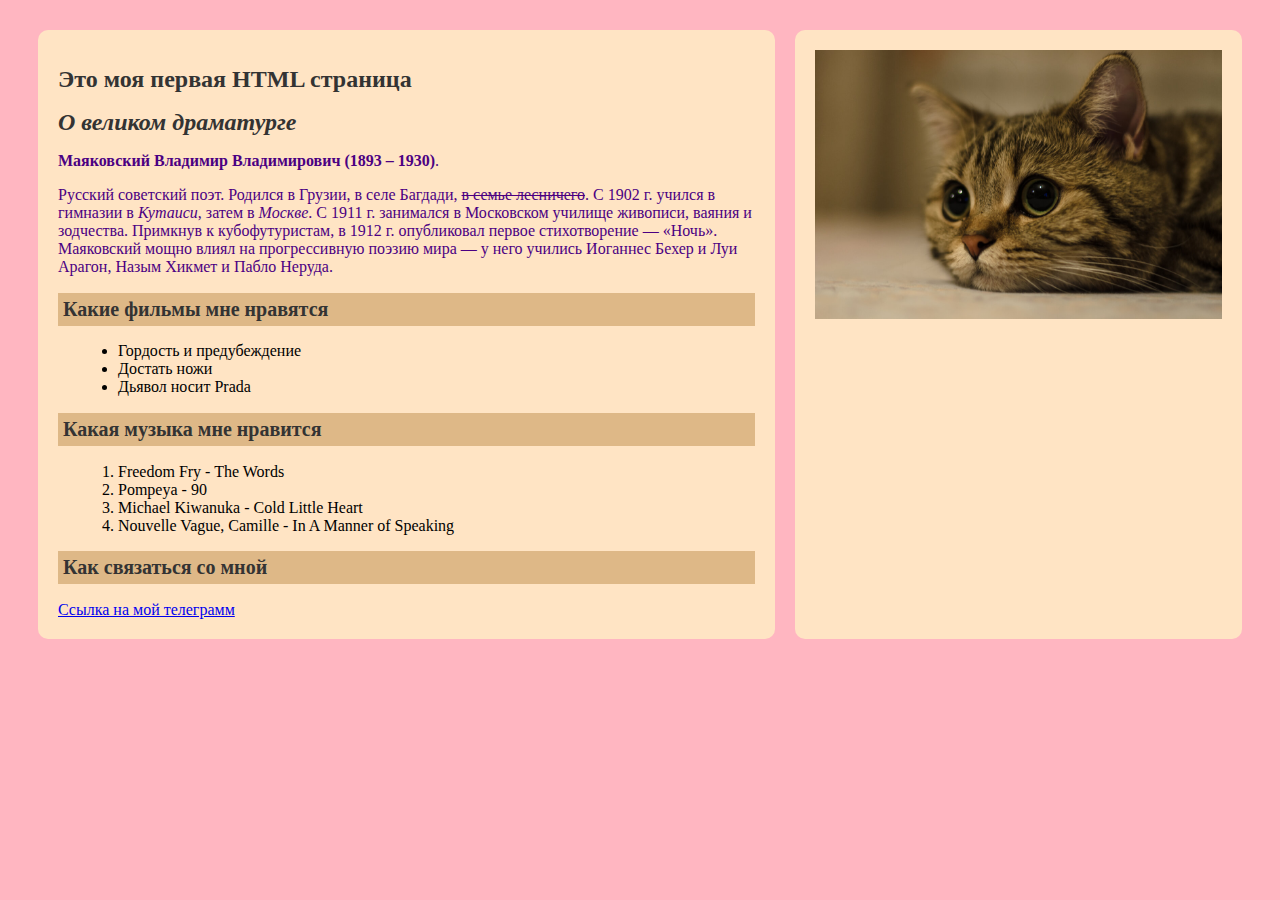
==== index.html @ 797fd5b0 "Update and rename lab1_f.html to index.html" ====
<!DOCTYPE html>
<html lang="ru">

<head>
    <meta charset="UTF-8">
    <title>Лабораторная работа 1</title>
    <link rel="stylesheet" href="style.css">
</head>

<body>
    <div class="content">
        <div class="content-left">
            <h1>Это моя первая HTML страница</h1>
            <h1><em>О великом драматурге</em></h1>
            <p><b>Маяковский Владимир Владимирович (1893 – 1930)</b>.</p>
            <p>Русский советский поэт. Родился в Грузии, в селе Багдади, <del>в семье лесничего</del>. С 1902 г. учился
                в
                гимназии в <i>Кутаиси</i>, затем в <i>Москве</i>. С 1911 г. занимался в Московском училище живописи,
                ваяния и
                зодчества. Примкнув к кубофутуристам, в 1912 г. опубликовал первое стихотворение — «Ночь». Маяковский
                мощно
                влиял на прогрессивную поэзию мира — у него учились Иоганнес Бехер и Луи Арагон, Назым Хикмет и Пабло
                Неруда.
            </p>

            <h2>
                Какие фильмы мне нравятся
            </h2>
            <ul>
                <li>Гордость и предубеждение</li>
                <li>Достать ножи</li>
                <li>Дьявол носит Prada</li>
            </ul>

            <h2>
                Какая музыка мне нравится
            </h2>
            <ol>
                <li>Freedom Fry - The Words</li>
                <li>Pompeya - 90</li>
                <li>Michael Kiwanuka - Cold Little Heart</li>
                <li>Nouvelle Vague, Camille - In A Manner of Speaking</li>
            </ol>

            <h2>
                Как связаться со мной
            </h2>
            <a href="https://t.me/likurtik">Ссылка на мой телеграмм</a>
        </div>

        <div class="content-right">
            <img src="scale_1200.jpg" class="photo" alt="фото" />
        </div>
    </div>
</body>

</html>
---- style.css ----
body {
    background-color: lightpink;
}

.content {
    display: flex;
    margin: 20px;
}

.content-left,
.content-right {
    background-color:bisque;
    margin: 10px;
    padding: 20px;
    border-radius: 10px;
}

.content-left {
    width: 60%;
}

.content-right {
    width: 35%;
}

h1 {
    font-size: 24px;
    color: #333;
}

h2 {
    font-size: 20px;
    color: #333;
    background-color:burlywood;
    padding: 5px;
}

p {
    font-size: 16px;
    color:indigo;
}

ul,
ol {
    margin-left: 20px;
}

a {
    color:dimgray
    text-decoration: none;
}

.photo {
    width: 100%;
    height: auto;
}
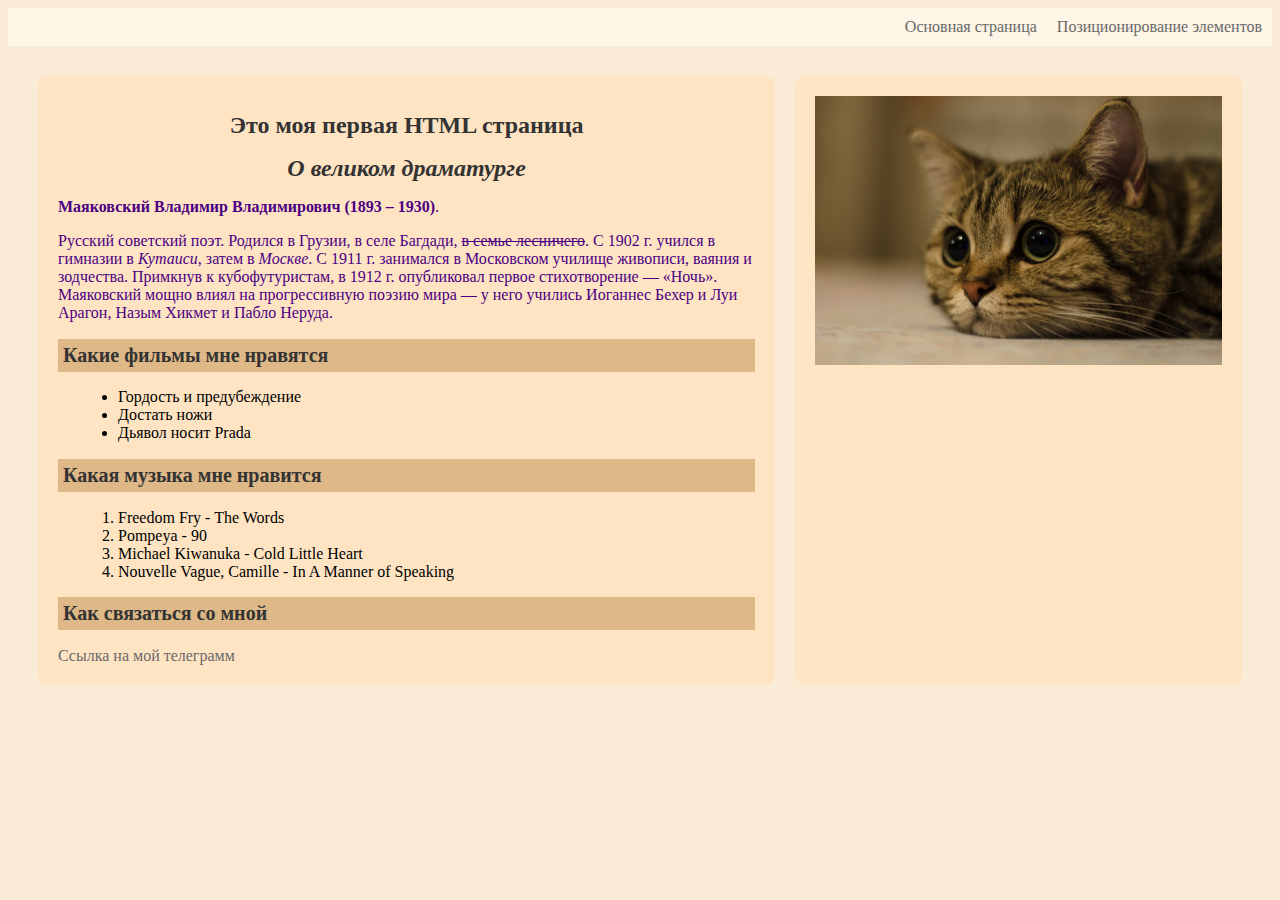
==== commit 40717828: "lab_3" ====
--- a/index.html
+++ b/index.html
@@ -8,6 +8,11 @@
 </head>
 
 <body>
+    <div class="header">
+        <a href="index.html">Основная страница</a>
+        <a href="page2.html">Позиционирование элементов</a>
+    </div>
+
     <div class="content">
         <div class="content-left">
             <h1>Это моя первая HTML страница</h1>
@@ -54,4 +59,4 @@
     </div>
 </body>
 
-</html>
+</html>--- a/style.css
+++ b/style.css
@@ -1,5 +1,5 @@
 body {
-    background-color: lightpink;
+    background-color:antiquewhite;
 }
 
 .content {
@@ -9,7 +9,7 @@
 
 .content-left,
 .content-right {
-    background-color:bisque;
+    background-color: bisque;
     margin: 10px;
     padding: 20px;
     border-radius: 10px;
@@ -31,13 +31,13 @@
 h2 {
     font-size: 20px;
     color: #333;
-    background-color:burlywood;
+    background-color: burlywood;
     padding: 5px;
 }
 
 p {
     font-size: 16px;
-    color:indigo;
+    color: indigo;
 }
 
 ul,
@@ -46,11 +46,98 @@
 }
 
 a {
-    color:dimgray
+    color: dimgray;
     text-decoration: none;
 }
 
 .photo {
     width: 100%;
     height: auto;
+}
+
+.header {
+    display: flex;
+    justify-content: flex-end;
+    background-color:oldlace;
+    padding: 10px;
+}
+
+h1 {
+    text-align: center; 
+}
+
+.header a {
+    margin-left: 20px;
+}
+
+.container {
+    display: flex;
+    flex-direction: column;
+    align-items: center;
+}
+
+.block {
+    margin-top: 10px;
+    margin-bottom: 10px;
+}
+
+.container-2 {
+    display: flex;
+    justify-content: center;
+    align-items: center;
+    height: 300px;
+}
+
+.block-2 {
+    margin: auto;
+}
+
+.container-3 {
+    display: flex;
+    flex-wrap: wrap;
+    justify-content: space-between;
+}
+
+.block-3 {
+    margin-bottom: 10px;
+}
+
+.position-example {
+    position: relative;
+    width: 300px; 
+    height: 300px; 
+    border: 2px solid black; 
+    background-color: white; 
+    margin: 20px auto;
+}
+
+.square {
+    position: absolute;
+    width: 100px; 
+    height: 100px; 
+    border-style: solid;
+}
+
+.red {
+    border-color: red; 
+    top: 40px; 
+    left: 40px;
+}
+
+.blue {
+    border-color: blue; 
+    top: 100px; 
+    left: 100px;
+}
+
+.green {
+    border-color: green; 
+    top: 160px; 
+    left: 160px; 
+}
+
+.fixed-cat {
+    position: fixed;
+    bottom: 20px;
+    right: 20px;
 }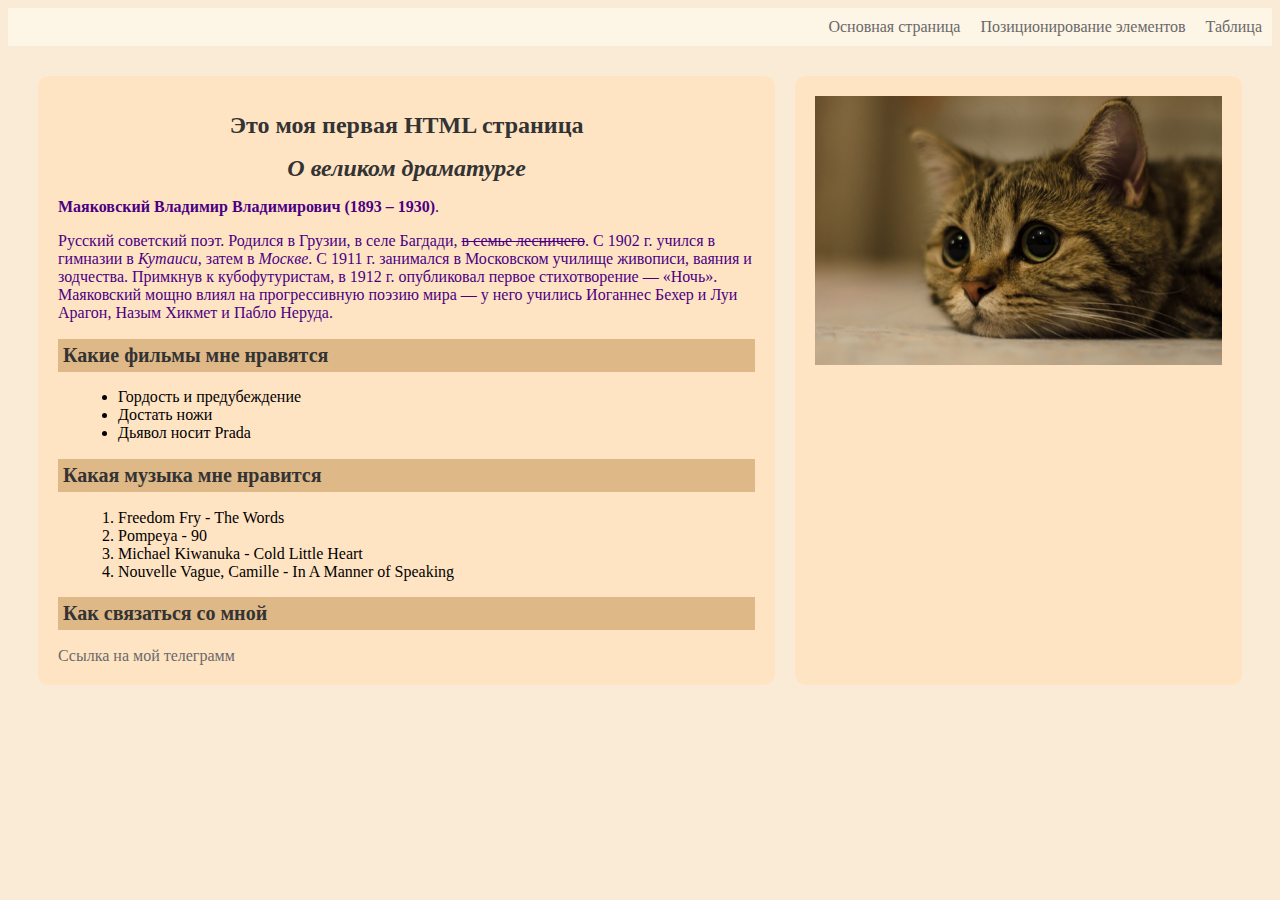
==== commit 4d2f5960: "Add files via upload" ====
--- a/index.html
+++ b/index.html
@@ -11,6 +11,7 @@
     <div class="header">
         <a href="index.html">Основная страница</a>
         <a href="page2.html">Позиционирование элементов</a>
+        <a href="table.html">Таблица</a>
     </div>
 
     <div class="content">
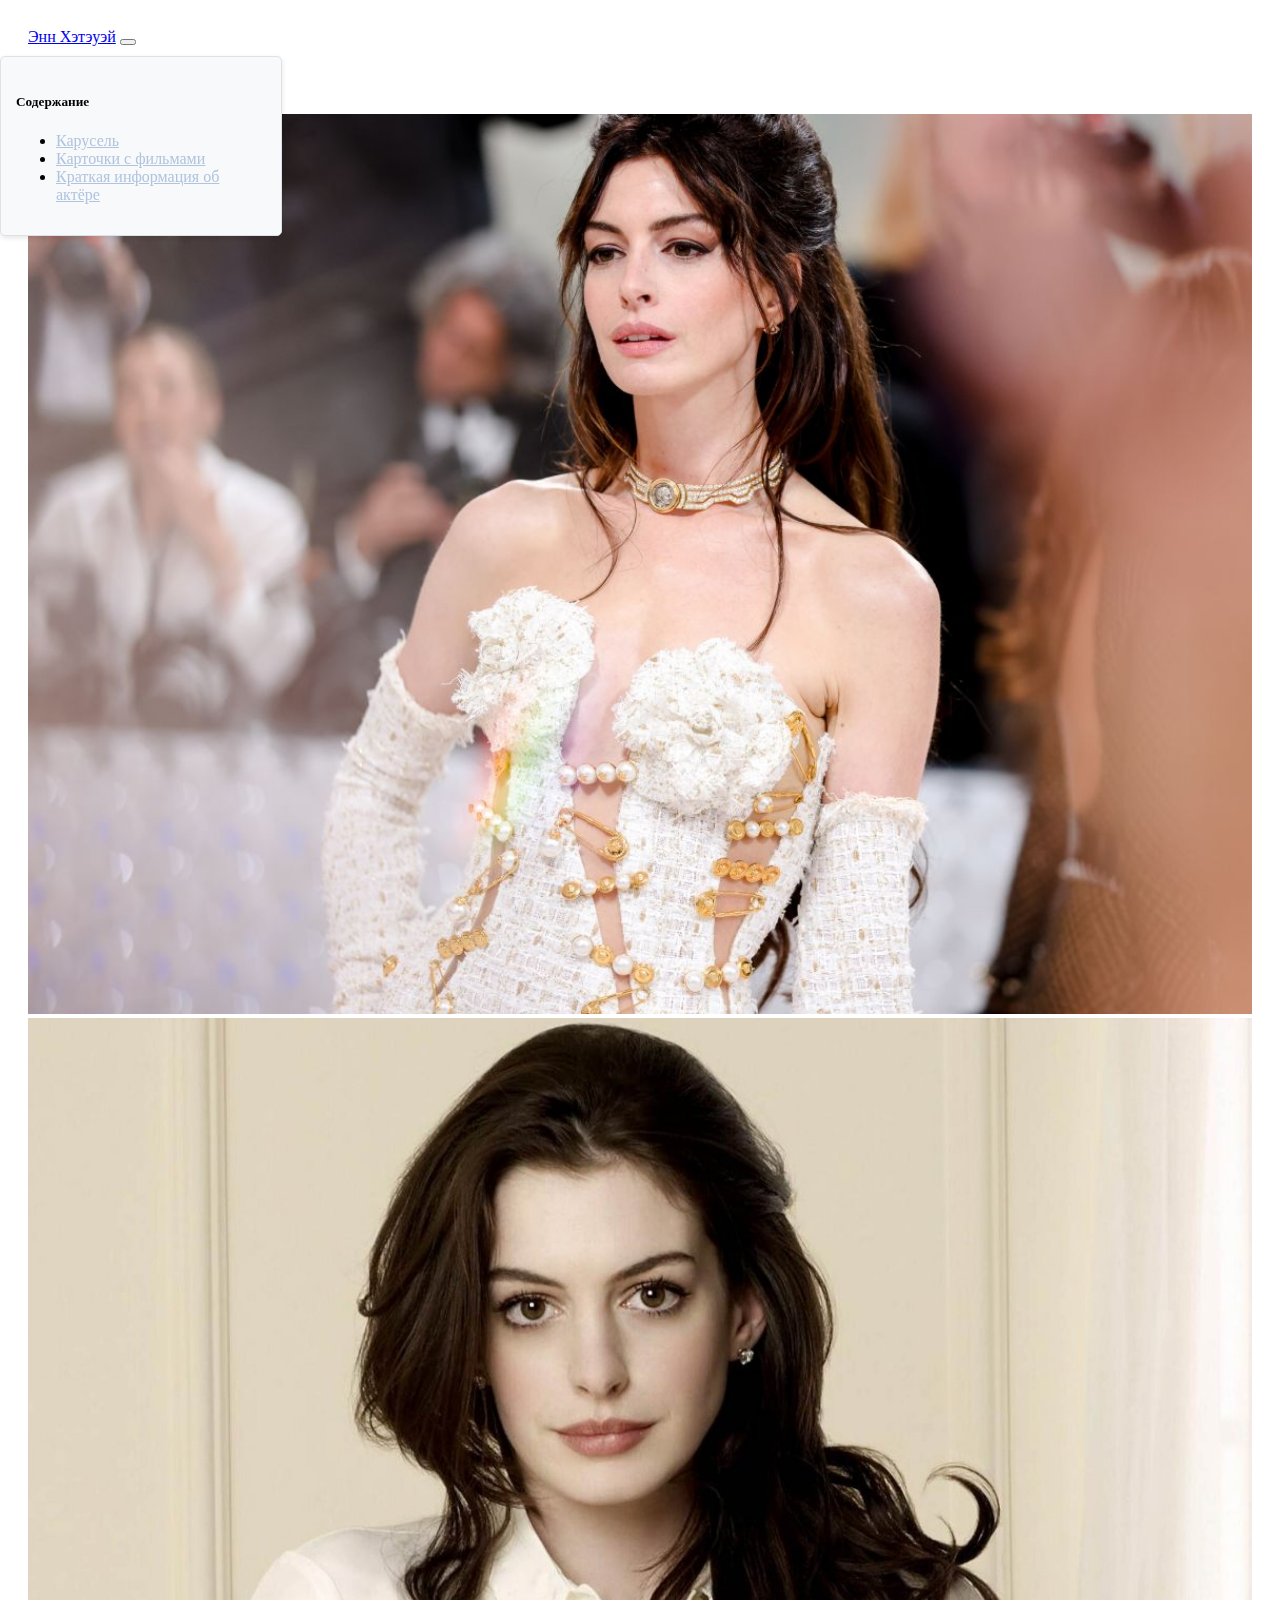
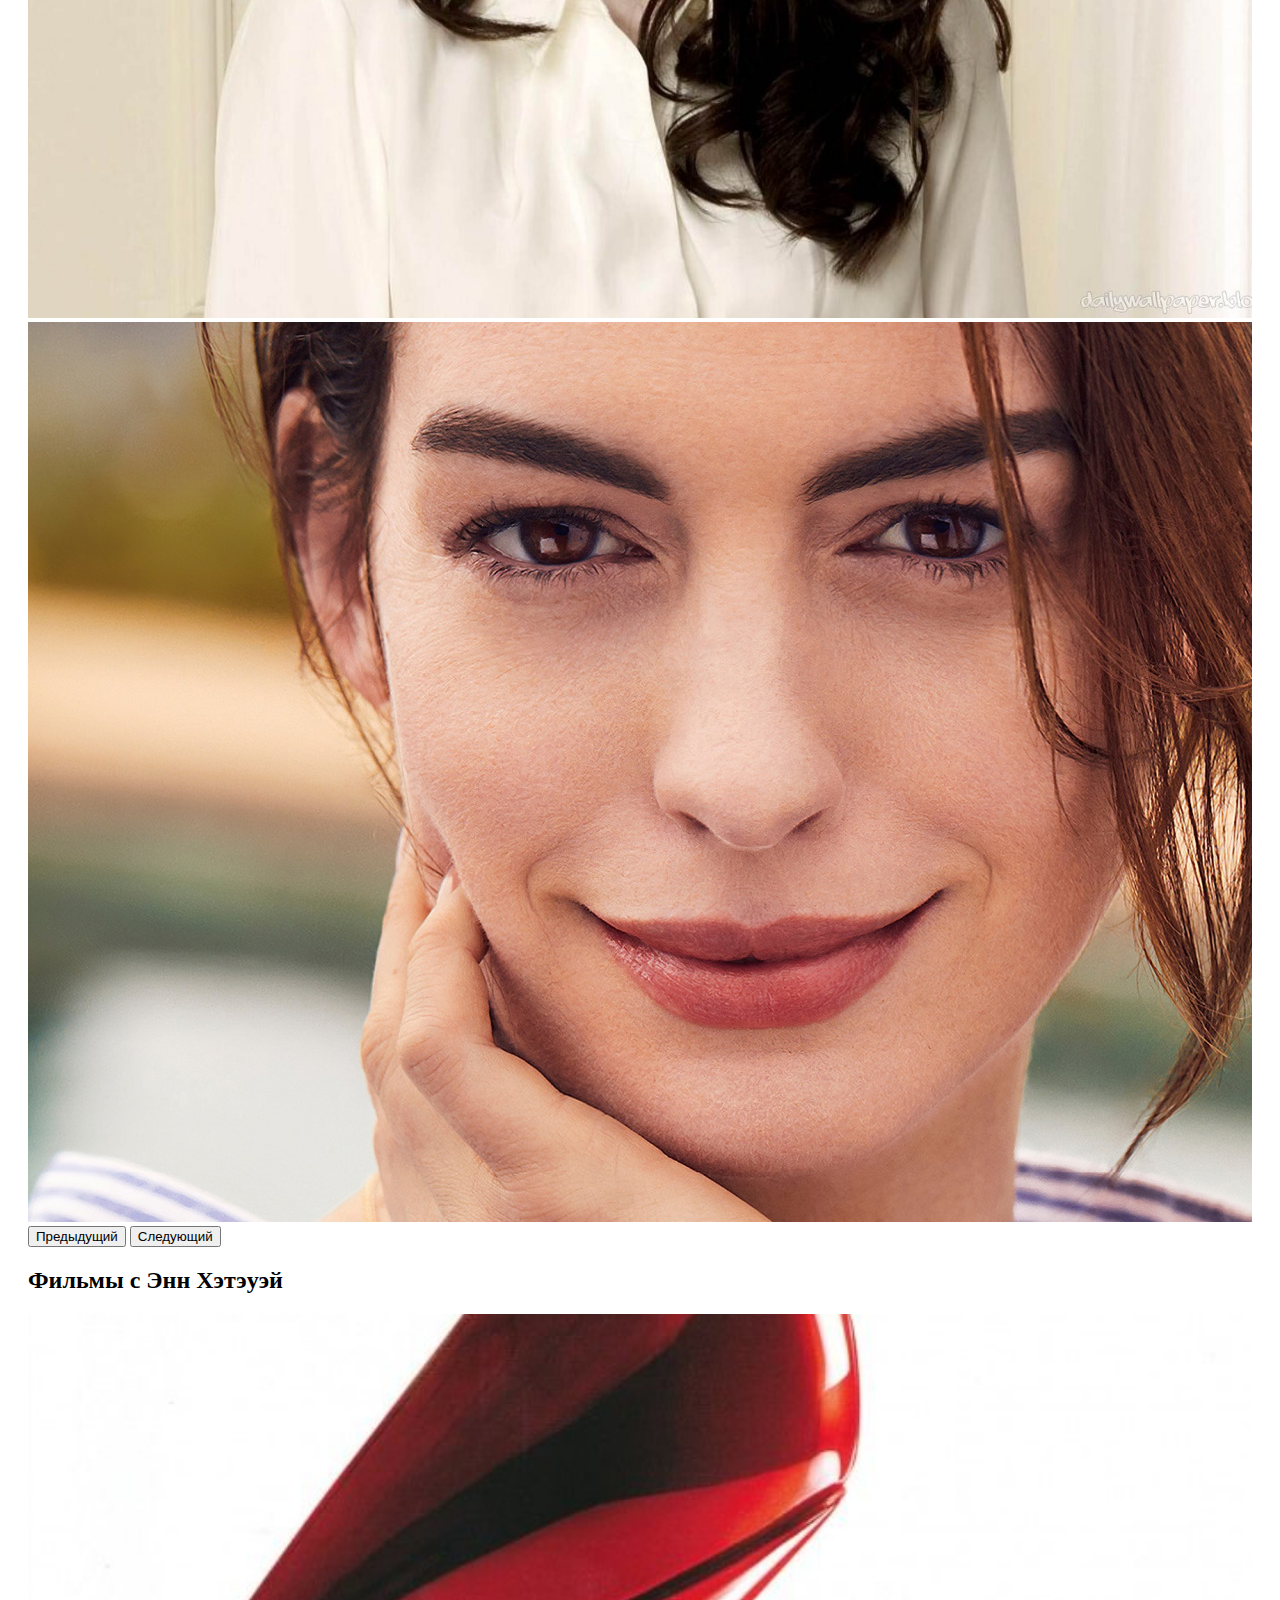
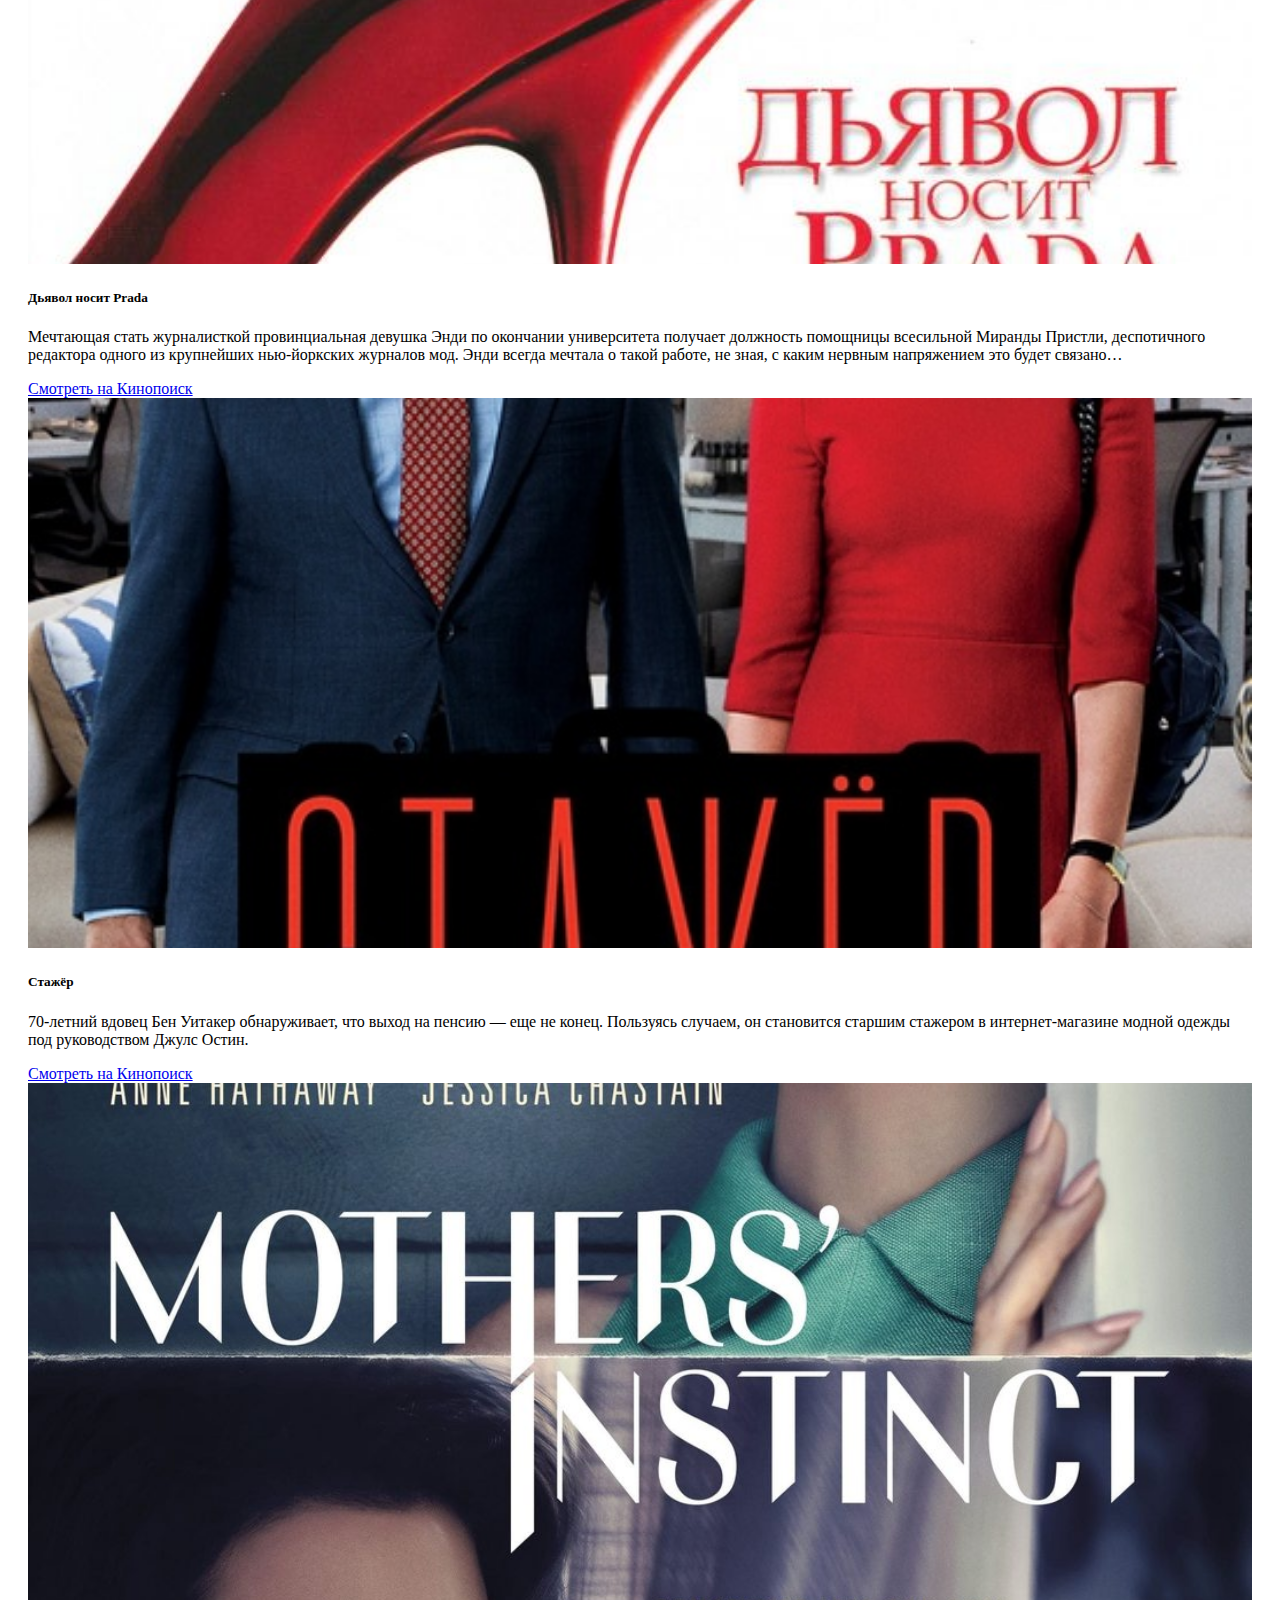
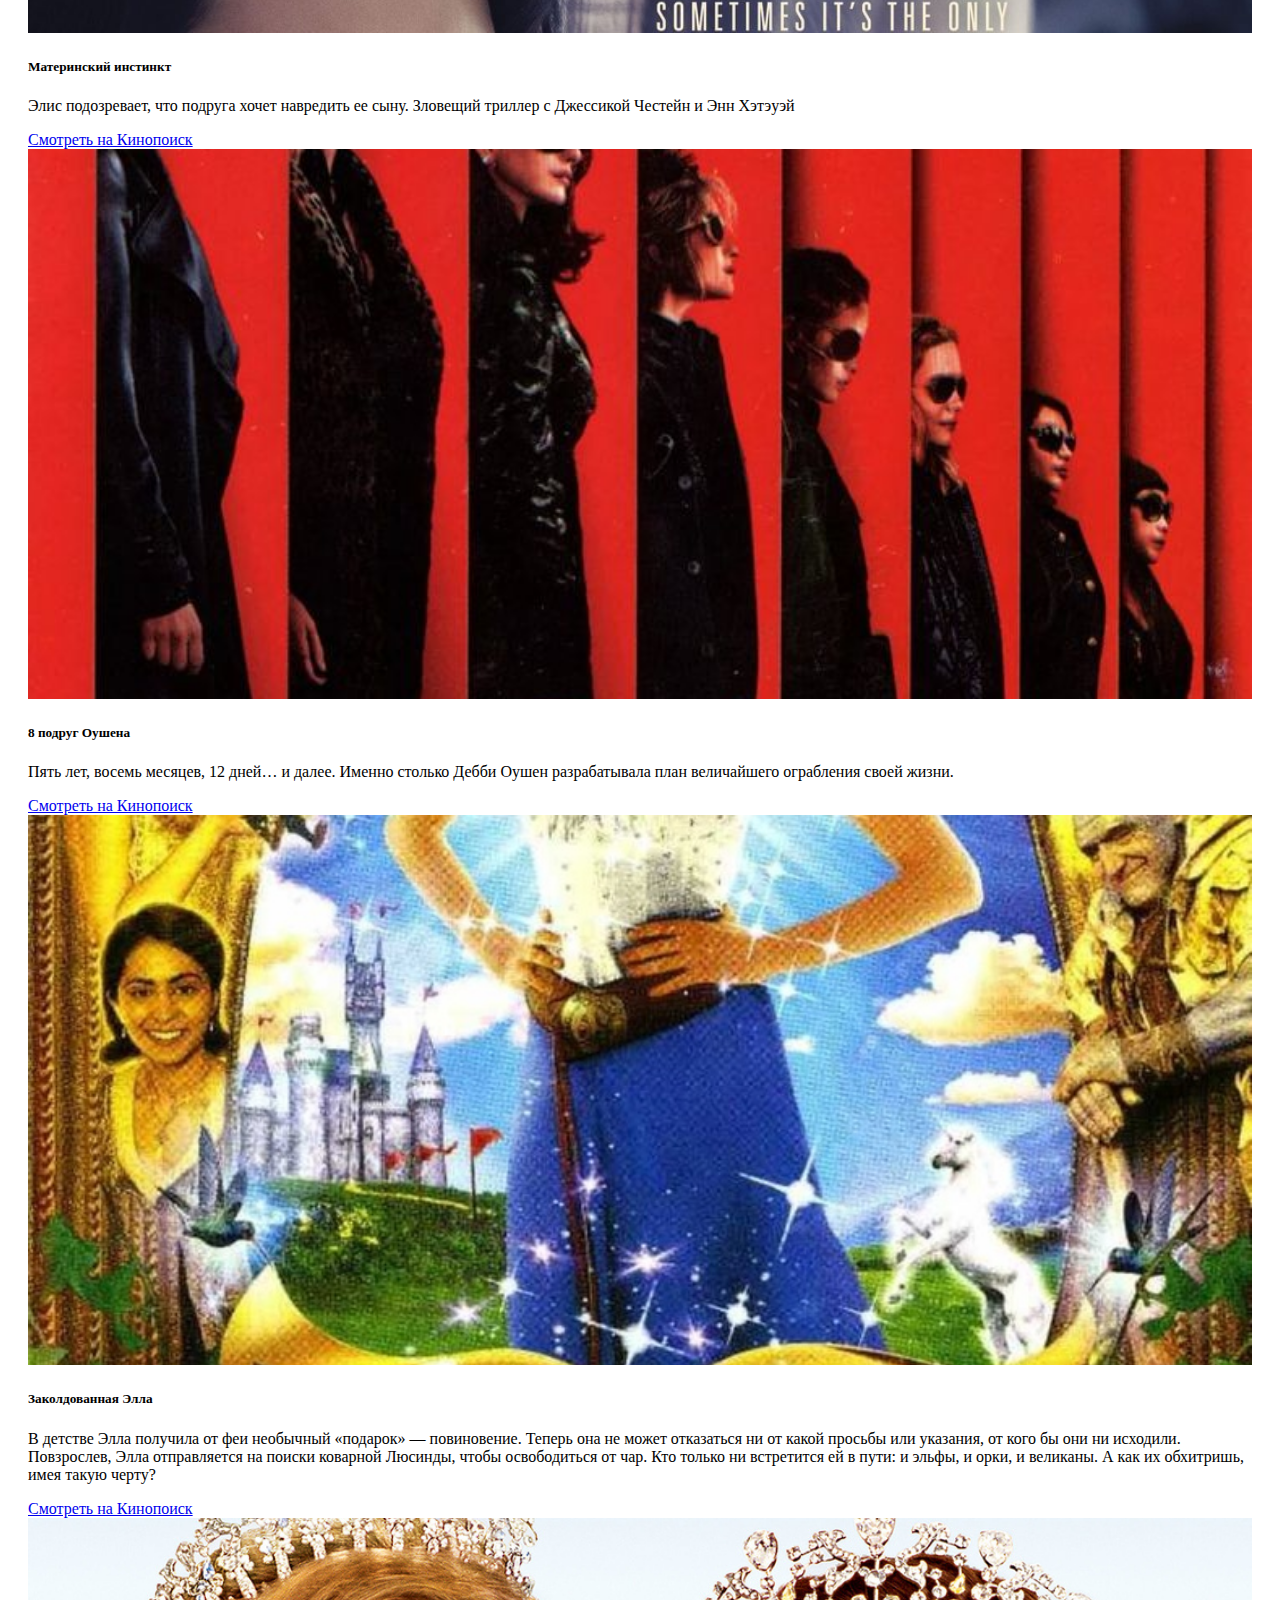
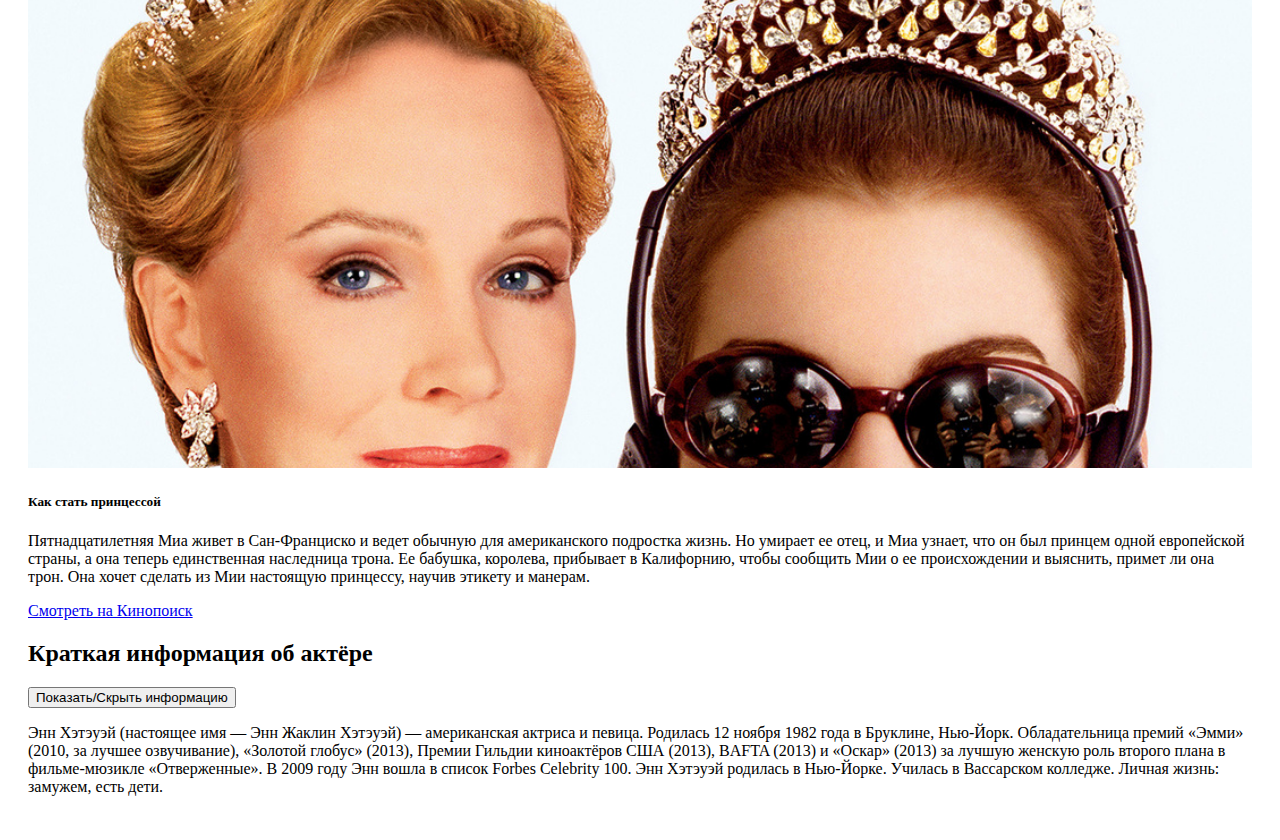
==== commit dde38180: "lab_6" ====
--- a/index.html
+++ b/index.html
@@ -3,61 +3,181 @@
 
 <head>
     <meta charset="UTF-8">
-    <title>Лабораторная работа 1</title>
-    <link rel="stylesheet" href="style.css">
+    <meta name="viewport" content="width=device-width, initial-scale=1.0">
+    <title>Энн Хэтэуэй - Основная информация</title>
+    <link href="https://cdn.jsdelivr.net/npm/bootstrap@5.3.2/dist/css/bootstrap.min.css" rel="stylesheet"
+        integrity="sha384-T3c6CoIi6uLrA9TneNEoa7RxnatzjcDSCmG1MXxSR1GAsXEV/Dwwykc2MPK8M2HN" crossorigin="anonymous">
+    <link rel="stylesheet" href="css/style.css">
 </head>
 
-<body>
-    <div class="header">
-        <a href="index.html">Основная страница</a>
-        <a href="page2.html">Позиционирование элементов</a>
-        <a href="table.html">Таблица</a>
+<body data-bs-spy="scroll" data-bs-target="#navbar-example" data-bs-offset="0" tabindex="0">
+    <div id="sidebar">
+        <h5>Содержание</h5>
+        <ul id="navbar-example" class="nav flex-column">
+            <li class="nav-item">
+                <a class="nav-link" href="#carouselExample">Карусель</a>
+            </li>
+            <li class="nav-item">
+                <a class="nav-link" href="#movies">Карточки с фильмами</a>
+            </li>
+            <li class="nav-item">
+                <a class="nav-link" href="#about">Краткая информация об актёре</a>
+            </li>
+        </ul>
     </div>
 
-    <div class="content">
-        <div class="content-left">
-            <h1>Это моя первая HTML страница</h1>
-            <h1><em>О великом драматурге</em></h1>
-            <p><b>Маяковский Владимир Владимирович (1893 – 1930)</b>.</p>
-            <p>Русский советский поэт. Родился в Грузии, в селе Багдади, <del>в семье лесничего</del>. С 1902 г. учился
-                в
-                гимназии в <i>Кутаиси</i>, затем в <i>Москве</i>. С 1911 г. занимался в Московском училище живописи,
-                ваяния и
-                зодчества. Примкнув к кубофутуристам, в 1912 г. опубликовал первое стихотворение — «Ночь». Маяковский
-                мощно
-                влиял на прогрессивную поэзию мира — у него учились Иоганнес Бехер и Луи Арагон, Назым Хикмет и Пабло
-                Неруда.
-            </p>
+    <nav class="navbar navbar-expand-lg navbar-light bg-light">
+        <div class="container-fluid">
+            <a class="navbar-brand" href="#">Энн Хэтэуэй</a>
+            <button class="navbar-toggler" type="button" data-bs-toggle="collapse" data-bs-target="#navbarNav"
+                aria-controls="navbarNav" aria-expanded="false" aria-label="Toggle navigation">
+                <span class="navbar-toggler-icon"></span>
+            </button>
+            <div class="collapse navbar-collapse" id="navbarNav">
+                <ul class="navbar-nav">
+                    <li class="nav-item">
+                        <a class="nav-link" href="index.html">Основная информация</a>
+                    </li>
+                    <li class="nav-item">
+                        <a class="nav-link" href="films.html">Список фильмов</a>
+                    </li>
+                </ul>
+            </div>
+        </div>
+    </nav>
 
-            <h2>
-                Какие фильмы мне нравятся
-            </h2>
-            <ul>
-                <li>Гордость и предубеждение</li>
-                <li>Достать ножи</li>
-                <li>Дьявол носит Prada</li>
-            </ul>
+    <div id="carouselExample" class="carousel slide" data-bs-ride="carousel">
+        <div class="carousel-inner">
+            <div class="carousel-item active">
+                <img src="image/img1.jpg" class="d-block w-100" alt="Фото 1">
+            </div>
+            <div class="carousel-item">
+                <img src="image/img2.jpg" class="d-block w-100" alt="Фото 2">
+            </div>
+            <div class="carousel-item">
+                <img src="image/img3.jpg" class="d-block w-100" alt="Фото 3">
+            </div>
+        </div>
+        <button class="carousel-control-prev" type="button" data-bs-target="#carouselExample" data-bs-slide="prev">
+            <span class="carousel-control-prev-icon" aria-hidden="true"></span>
+            <span class="visually-hidden">Предыдущий</span>
+        </button>
+        <button class="carousel-control-next" type="button" data-bs-target="#carouselExample" data-bs-slide="next">
+            <span class="carousel-control-next-icon" aria-hidden="true"></span>
+            <span class="visually-hidden">Следующий</span>
+        </button>
+    </div>
 
-            <h2>
-                Какая музыка мне нравится
-            </h2>
-            <ol>
-                <li>Freedom Fry - The Words</li>
-                <li>Pompeya - 90</li>
-                <li>Michael Kiwanuka - Cold Little Heart</li>
-                <li>Nouvelle Vague, Camille - In A Manner of Speaking</li>
-            </ol>
-
-            <h2>
-                Как связаться со мной
-            </h2>
-            <a href="https://t.me/likurtik">Ссылка на мой телеграмм</a>
-        </div>
-
-        <div class="content-right">
-            <img src="scale_1200.jpg" class="photo" alt="фото" />
+    <div id="movies" class="container mt-4">
+        <h2>Фильмы с Энн Хэтэуэй</h2>
+        <div class="row">
+            <div class="col-md-4">
+                <div class="card mb-4">
+                    <img src="image/film1.jpg" class="card-img-top" alt="Фильм 1">
+                    <div class="card-body">
+                        <h5 class="card-title">Дьявол носит Prada</h5>
+                        <p class="card-text">Мечтающая стать журналисткой провинциальная девушка Энди по окончании
+                            университета получает должность
+                            помощницы всесильной Миранды Пристли, деспотичного редактора одного из крупнейших
+                            нью-йоркских журналов мод. Энди
+                            всегда мечтала о такой работе, не зная, с каким нервным напряжением это будет связано…</p>
+                        <a href="https://www.kinopoisk.ru/film/104992/" target="_blank" class="btn btn-primary">Смотреть
+                            на Кинопоиск</a>
+                    </div>
+                </div>
+            </div>
+            <div class="col-md-4">
+                <div class="card mb-4">
+                    <img src="image/film2.jpg" class="card-img-top" alt="Фильм 2">
+                    <div class="card-body">
+                        <h5 class="card-title">Стажёр</h5>
+                        <p class="card-text">70-летний вдовец Бен Уитакер обнаруживает, что выход на пенсию — еще не
+                            конец. Пользуясь случаем, он
+                            становится старшим стажером в интернет-магазине модной одежды под руководством Джулс Остин.
+                        </p>
+                        <a href="https://www.kinopoisk.ru/film/677893/" target="_blank" class="btn btn-primary">Смотреть
+                            на Кинопоиск</a>
+                    </div>
+                </div>
+            </div>
+            <div class="col-md-4">
+                <div class="card mb-4">
+                    <img src="image/film3.jpg" class="card-img-top" alt="Фильм 3">
+                    <div class="card-body">
+                        <h5 class="card-title">Материнский инстинкт</h5>
+                        <p class="card-text">Элис подозревает, что подруга хочет навредить ее сыну. Зловещий триллер с
+                            Джессикой Честейн и Энн Хэтэуэй</p>
+                        <a href="https://www.kinopoisk.ru/film/4967684/" target="_blank"
+                            class="btn btn-primary">Смотреть на Кинопоиск</a>
+                    </div>
+                </div>
+            </div>
+            <div class="col-md-4">
+                <div class="card mb-4">
+                    <img src="image/film4.jpg" class="card-img-top" alt="Фильм 4">
+                    <div class="card-body">
+                        <h5 class="card-title">8 подруг Оушена</h5>
+                        <p class="card-text">Пять лет, восемь месяцев, 12 дней… и далее. Именно столько Дебби Оушен
+                            разрабатывала план величайшего ограбления своей жизни.</p>
+                        <a href="https://www.kinopoisk.ru/film/983177/" target="_blank" class="btn btn-primary">Смотреть
+                            на Кинопоиск</a>
+                    </div>
+                </div>
+            </div>
+            <div class="col-md-4">
+                <div class="card mb-4">
+                    <img src="image/film5.jpg" class="card-img-top" alt="Фильм 5">
+                    <div class="card-body">
+                        <h5 class="card-title">Заколдованная Элла</h5>
+                        <p class="card-text">В детстве Элла получила от феи необычный «подарок» — повиновение. Теперь
+                            она не может отказаться ни от
+                            какой просьбы или указания, от кого бы они ни исходили. Повзрослев, Элла отправляется на
+                            поиски коварной Люсинды, чтобы
+                            освободиться от чар. Кто только ни встретится ей в пути: и эльфы, и орки, и великаны. А как
+                            их обхитришь, имея такую черту?</p>
+                        <a href="https://www.kinopoisk.ru/film/1713/" target="_blank" class="btn btn-primary">Смотреть
+                            на Кинопоиск</a>
+                    </div>
+                </div>
+            </div>
+            <div class="col-md-4">
+                <div class="card mb-4">
+                    <img src="image/film6.jpg" class="card-img-top" alt="Фильм 6">
+                    <div class="card-body">
+                        <h5 class="card-title">Как стать принцессой</h5>
+                        <p class="card-text">Пятнадцатилетняя Миа живет в Сан-Франциско и ведет обычную для
+                            американского подростка жизнь. Но умирает ее
+                            отец, и Миа узнает, что он был принцем одной европейской страны, а она теперь единственная
+                            наследница трона. Ее бабушка, королева,
+                            прибывает в Калифорнию, чтобы сообщить Мии о ее происхождении и выяснить, примет ли она
+                            трон. Она хочет сделать из Мии настоящую принцессу, научив этикету и манерам.</p>
+                        <a href="https://www.kinopoisk.ru/film/790/" target="_blank" class="btn btn-primary">Смотреть на
+                            Кинопоиск</a>
+                    </div>
+                </div>
+            </div>
         </div>
     </div>
+
+    <div id="about" class="container mt-4">
+        <h2>Краткая информация об актёре</h2>
+        <button class="btn btn-info" data-bs-toggle="collapse" data-bs-target="#collapseInfo">Показать/Скрыть
+            информацию</button>
+        <div id="collapseInfo" class="collapse mt-2">
+            <p>Энн Хэтэуэй (настоящее имя — Энн Жаклин Хэтэуэй) — американская актриса и певица. Родилась 12 ноября 1982
+                года в Бруклине, Нью-Йорк.
+
+                Обладательница премий «Эмми» (2010, за лучшее озвучивание), «Золотой глобус» (2013), Премии Гильдии
+                киноактёров США (2013), BAFTA (2013) и «Оскар» (2013) за лучшую женскую роль второго плана в
+                фильме-мюзикле «Отверженные».
+
+                В 2009 году Энн вошла в список Forbes Celebrity 100. Энн Хэтэуэй родилась в Нью-Йорке. Училась в
+                Вассарском колледже. Личная жизнь: замужем, есть дети.</p>
+        </div>
+    </div>
+
+    <script src="https://cdn.jsdelivr.net/npm/@popperjs/core@2.11.6/dist/umd/popper.min.js"></script>
+    <script src="https://cdn.jsdelivr.net/npm/bootstrap@5.3.2/dist/js/bootstrap.min.js"></script>
 </body>
 
 </html>--- a/css/style.css
+++ b/css/style.css
@@ -0,0 +1,40 @@
+body {
+    padding: 20px;
+}
+
+#sidebar {
+    position: fixed;
+    top: 56px;
+    left: 0;
+    width: 200px;
+    background-color: #f8f9fa; 
+    border: 1px solid #dee2e6; 
+    border-radius: 5px;
+    padding: 15px; 
+    box-shadow: 0 2px 5px rgba(0, 0, 0, 0.1); 
+    width: 250px; 
+    z-index: 1000;
+}
+
+.card-img-top {
+    width: 100%; 
+    height: 550px;
+    object-fit: cover; 
+}
+
+.carousel-inner img {
+    width: 100%; 
+    height: 900px; 
+    object-fit: cover; 
+}
+
+.nav-link {
+    color:lightsteelblue;
+    border-radius: 4px; 
+    transition: background-color 0.3s;
+}
+
+.nav-link:hover {
+    background-color:rgb(202, 220, 243);
+}
+
